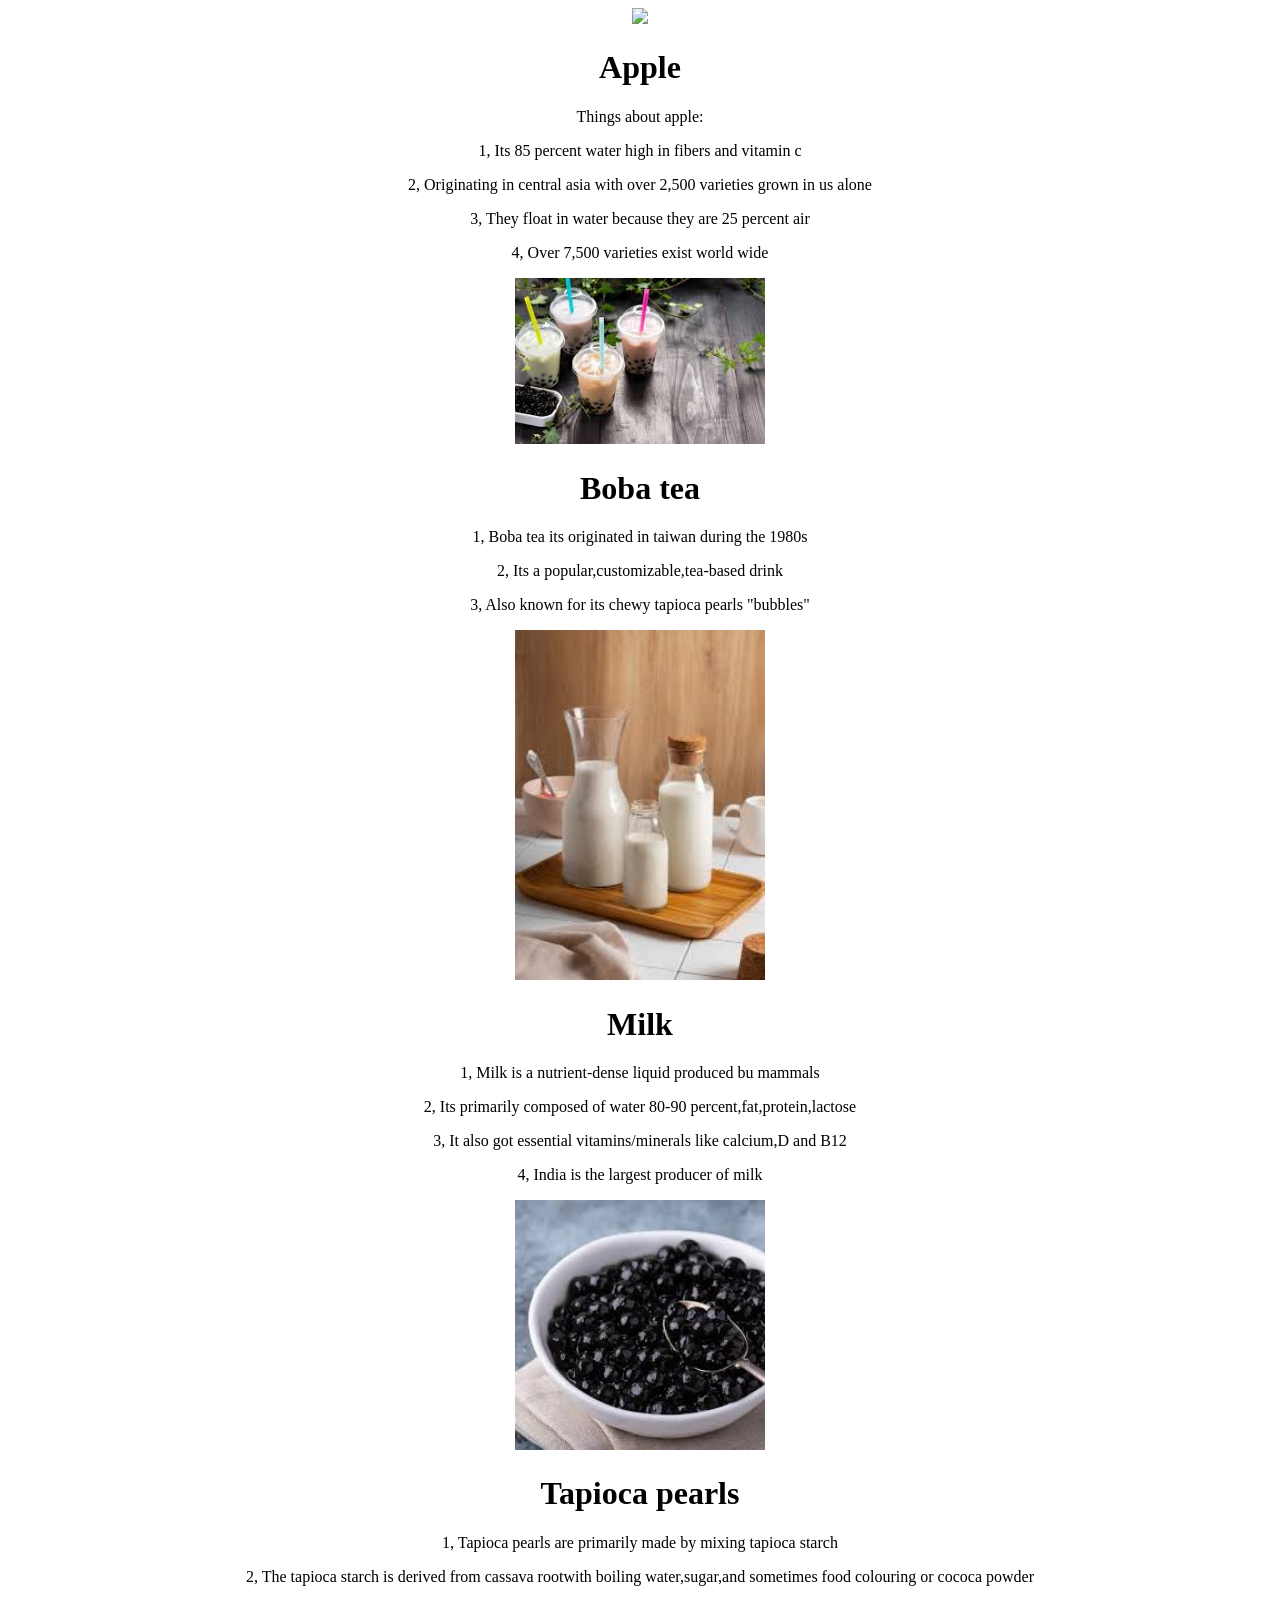
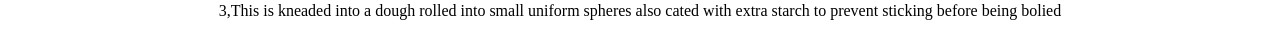
==== index.html @ 7496e167 "made website" ====
<!DOCTYPE html>
<html>
    <head>
       <link rel="stylesheet" href="style.css" />
    </head>
    <body>
      <img 
        src=https://static.vecteezy.com/system/resources/thumbnails/050/967/159/small/red-apple-covered-with-water-droplets-on-white-background-photo.jpg
      >
     <h1>Apple</h1>
     <P>Things about apple:</P>
     <P>1, Its 85 percent water high in fibers and vitamin c</P>
     <P>2, Originating in central asia with over 2,500 varieties grown in us alone</P>
     <P>3, They float in water because they are 25 percent air </P>
     <P>4, Over 7,500 varieties exist world wide</P>
      <img
       src=[data-uri]
       >
       <h1>Boba tea</h1>
       <p>1, Boba tea its originated in taiwan during the 1980s</p>
       <p>2, Its a popular,customizable,tea-based drink</p>
       <p>3, Also known for its chewy tapioca pearls "bubbles"</p>
        <img 
         src=[data-uri]
        >
        <h1>Milk</h1>
        <P>1, Milk is a nutrient-dense liquid produced bu mammals</P>
        <P>2, Its primarily composed of water 80-90 percent,fat,protein,lactose</P>
        <P>3, It also got essential vitamins/minerals like calcium,D and B12</P>
        <P>4, India is the largest producer of milk</P>
        <img
        src=[data-uri]
        >
        <h1>Tapioca pearls</h1>
        <P>1, Tapioca pearls are primarily made by mixing tapioca starch</P>
        <P>2, The tapioca starch is derived from cassava rootwith boiling water,sugar,and sometimes food colouring or cococa powder </P>
        <P>3,This is kneaded into a dough rolled into small uniform spheres also cated with extra starch to prevent sticking before being bolied </p>
    </body>
</html>
---- style.css ----
img {
    width:250px

}
body {
    text-align:  center; 
    font-family: 'arial' 
     color rgb(235, 188, 119); 
     background: rgba(0, 238, 255, 0);
}
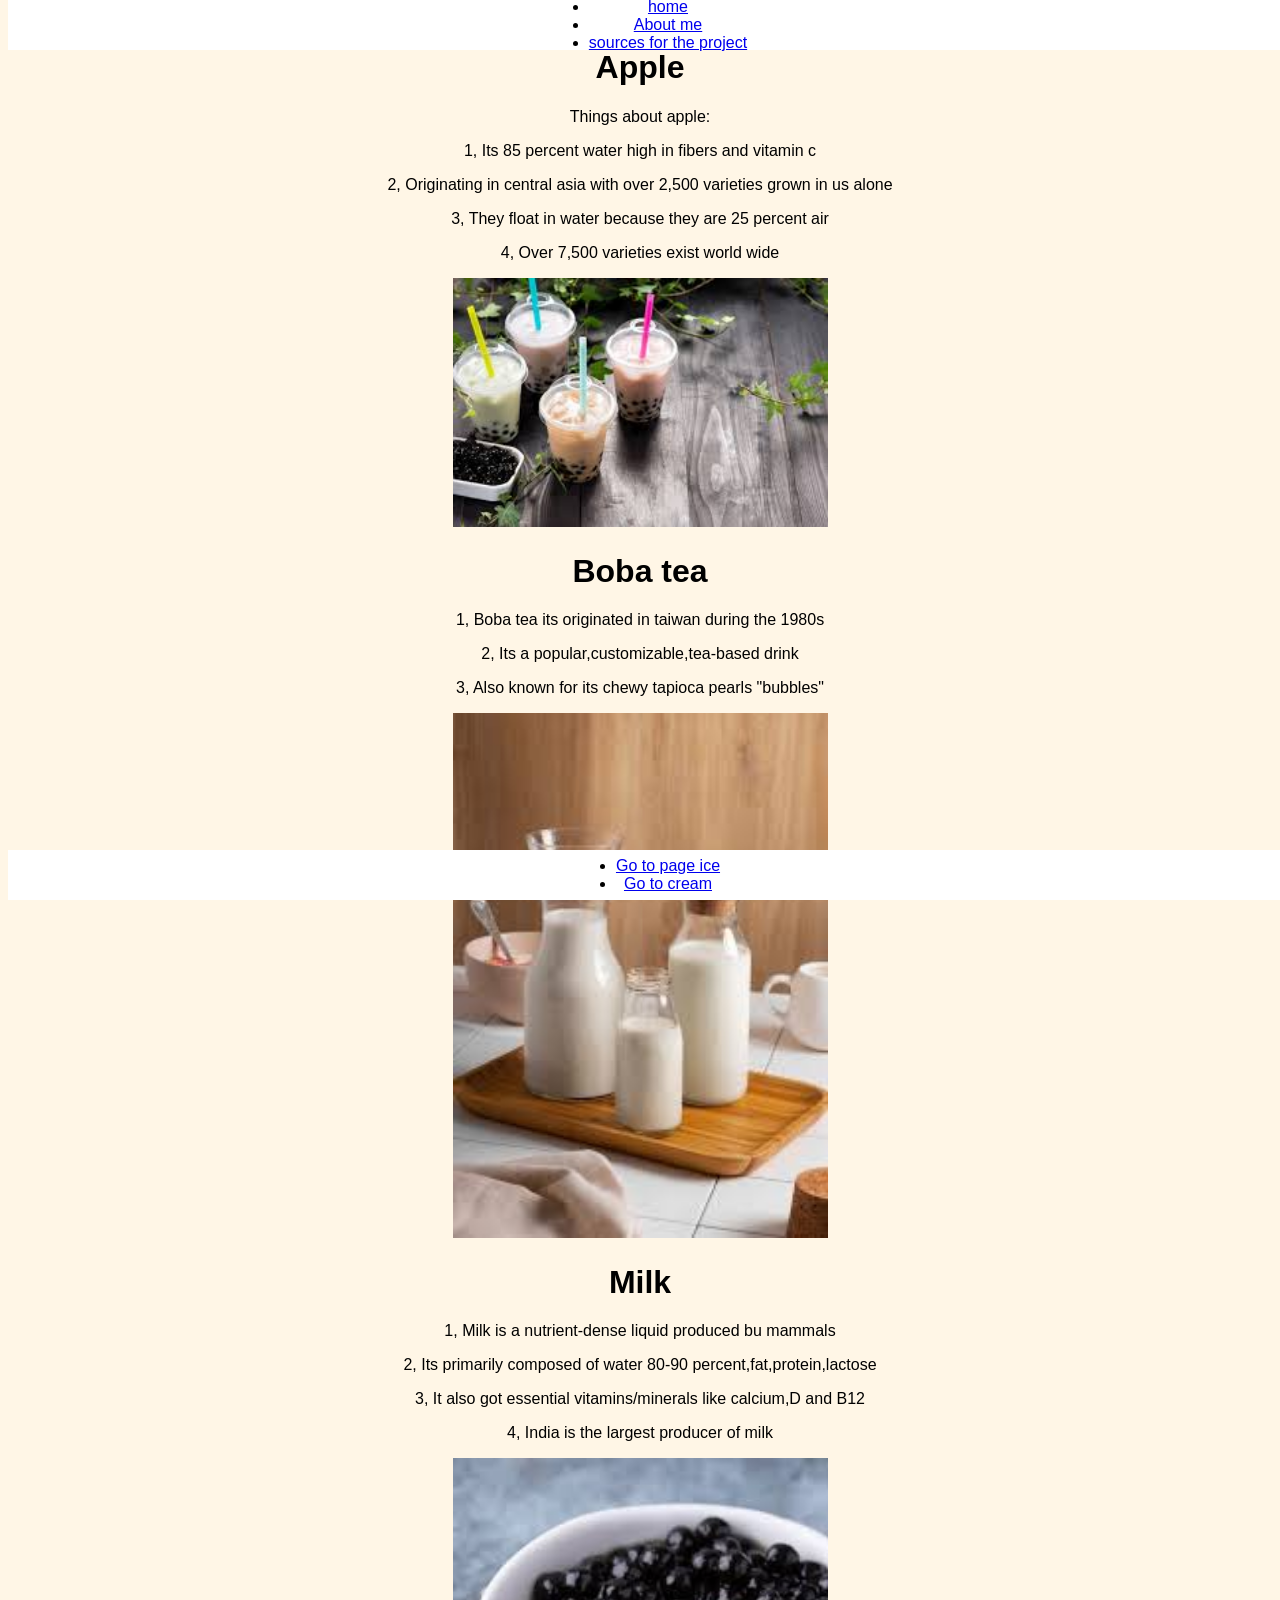
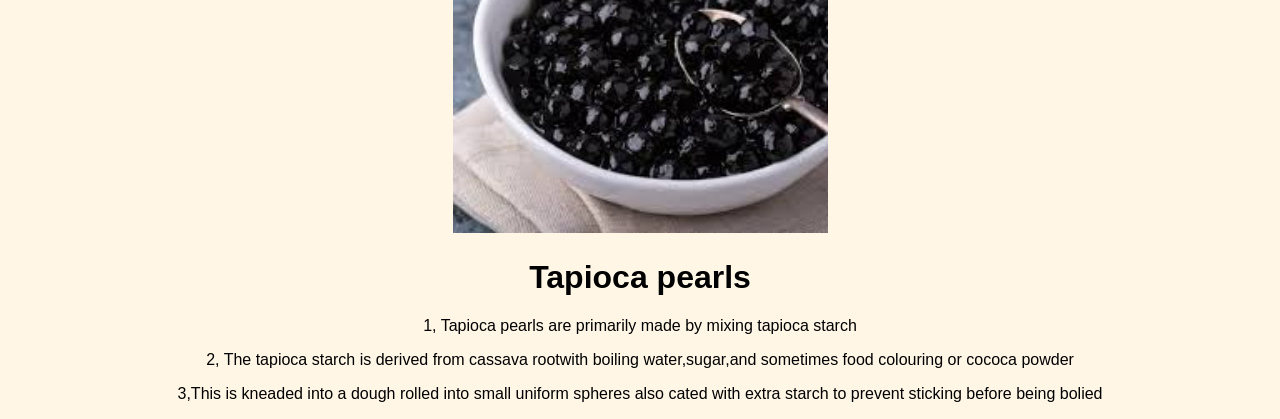
==== commit 7a7aa403: "add code" ====
--- a/index.html
+++ b/index.html
@@ -35,5 +35,38 @@
         <P>1, Tapioca pearls are primarily made by mixing tapioca starch</P>
         <P>2, The tapioca starch is derived from cassava rootwith boiling water,sugar,and sometimes food colouring or cococa powder </P>
         <P>3,This is kneaded into a dough rolled into small uniform spheres also cated with extra starch to prevent sticking before being bolied </p>
-    </body>
+    
+        <nav class="navbar top-nav">
+    
+         <ul>
+          
+          <li><a href="home.html">home</a></li>
+          <li><a href="about me.html">About me</a></li>
+          <li><a href="sources.html">sources for the project</a></li>
+         </ul>
+        </nav>
+    
+       <nav class="navbar bottom-nav">
+
+       <ul>
+      
+        <li><a href="/swirl2.html">Go to page ice</a></li>
+        <li><a href="/swirl.html">Go to cream</a></li>
+        
+      
+      
+       </ul>
+       </nav>
+       
+       
+    
+    
+    
+    
+    
+    
+    
+    
+    
+      </body>
 </html>
--- a/style.css
+++ b/style.css
@@ -4,7 +4,58 @@
 }
 body {
     text-align:  center; 
-    font-family: 'arial' 
-     color rgb(235, 188, 119); 
-     background: rgba(0, 238, 255, 0);
+    font-family:'Lucida Sans', 'Lucida Sans Regular', 'Lucida Grande', 'Lucida Sans Unicode', Geneva, Verdana, sans-serif;  
+    color: rgb(0, 0, 0); 
+    background-color: rgb(255, 246, 230);
+   
+    .container{
+    text-align:center'
+    }
+
+
+}
+img{ 
+    width:375px
+
+}
+
+.navbar {
+  position: fixed;
+  width: 100%;
+  height: 50px; /* Small height */
+  background: #ffffff;
+  display: flex;
+  justify-content: center;
+  align-items: center;
+  z-index: 1000;
+}
+
+.top-nav { top: 0; }
+.bottom-nav { bottom: 0; }
+
+/* Horizontal Link Alignment */
+.nav-links {
+  display: flex; /* Aligns links in one horizontal line */
+  gap: 30px;
+}
+
+.nav-links a {
+  color: rgb(255, 153, 0);
+  text-decoration: none;
+  font-size: 14px;
+  position: relative;
+  transition: color 0.3s ease;
+}
+
+/* Hover Animation: Growing Underline */
+.nav-links a::after {
+  content: '';
+  position: absolute;
+  width: 0;
+  height: 2px;
+  bottom: -5px;
+  left: 50%;
+  background: #ff9100; /* Animation color */
+  transition: all 0.9s ease;
+  transform: translateX(-65%);
 }
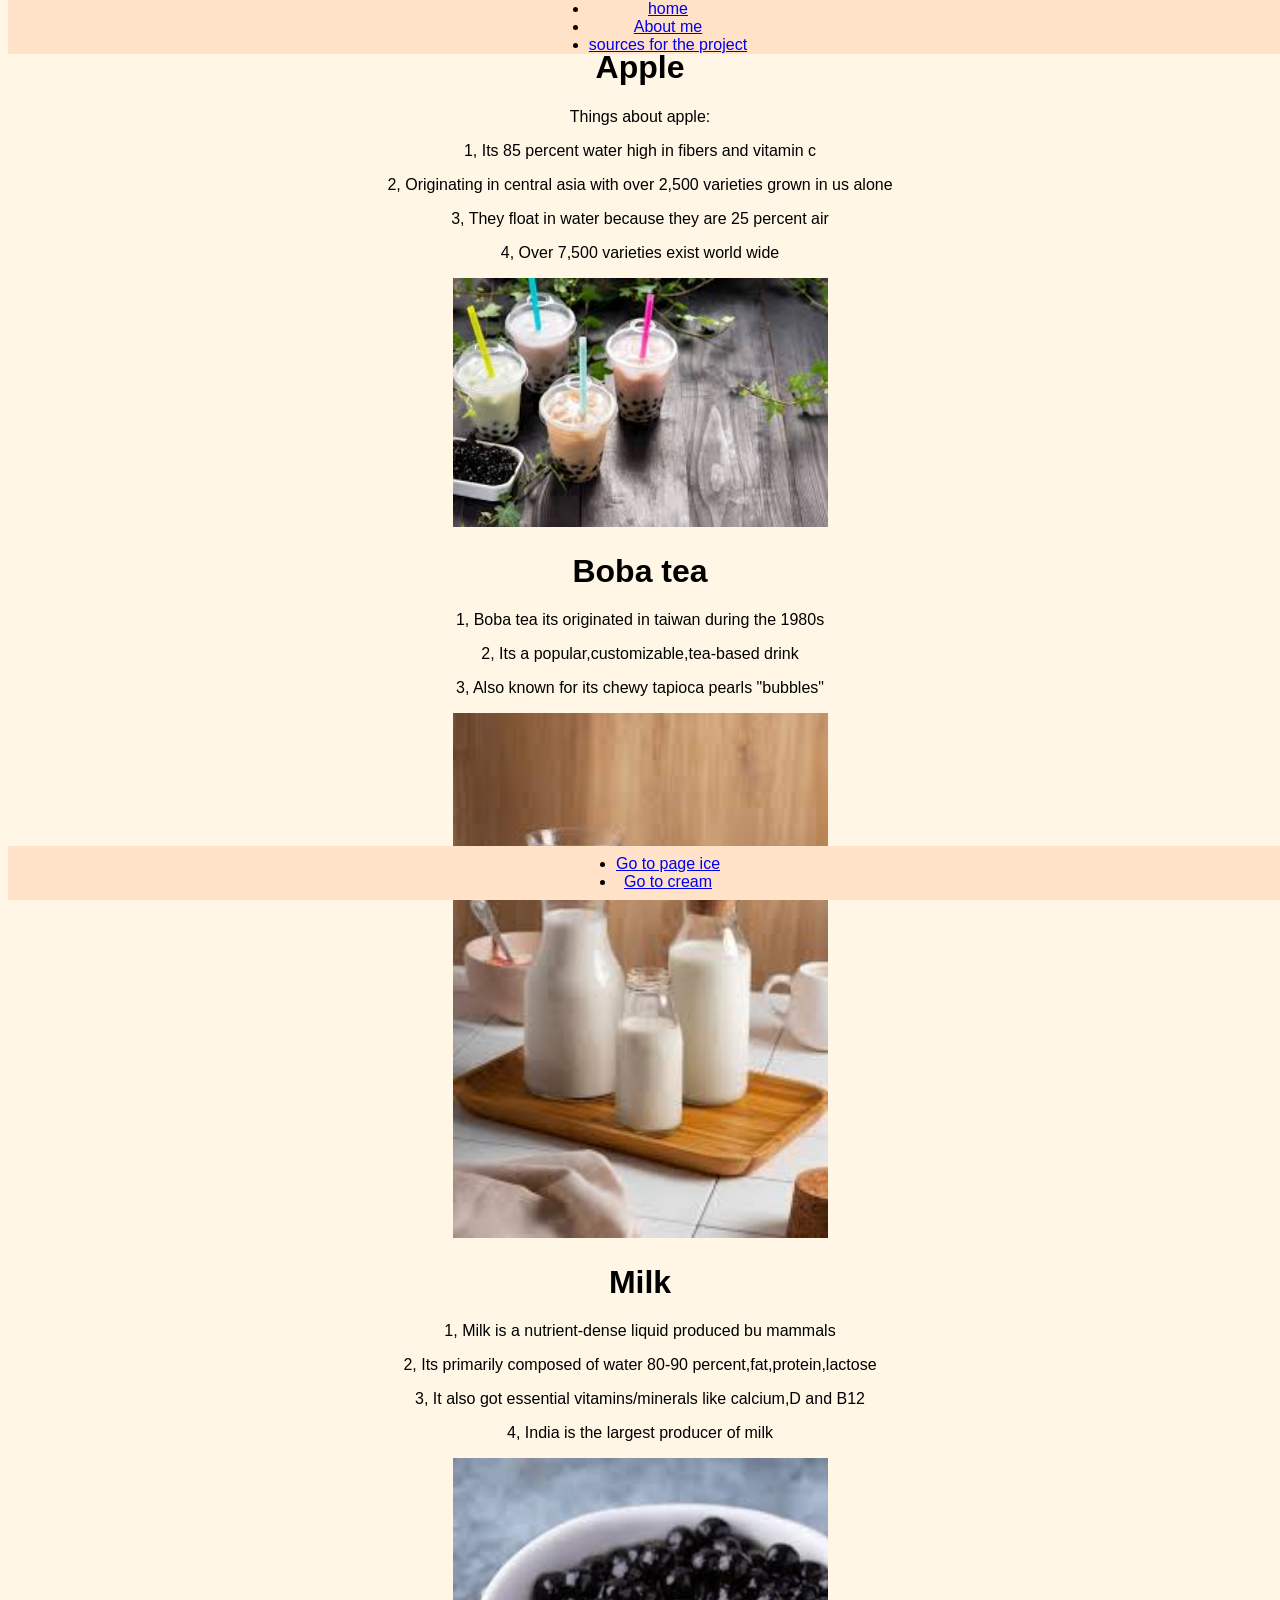
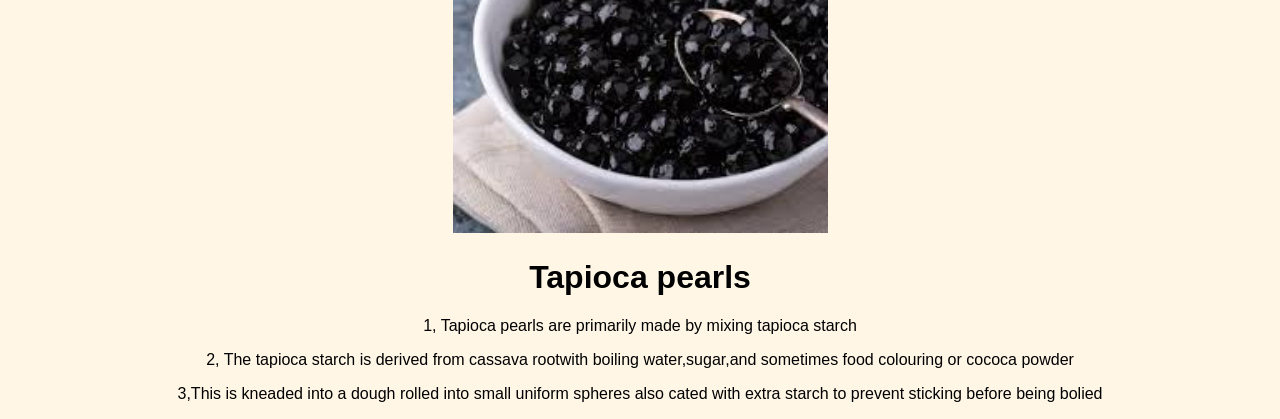
==== commit 67108866: "fix stuff" ====
--- a/index.html
+++ b/index.html
@@ -58,7 +58,15 @@
        </ul>
        </nav>
        
+      
+
+
+
+        
+        
+      
        
+
     
     
     
--- a/style.css
+++ b/style.css
@@ -8,12 +8,30 @@
     color: rgb(0, 0, 0); 
     background-color: rgb(255, 246, 230);
    
-    .container{
-    text-align:center'
-    }
+   
+
+    
+}
 
 
-}
+
+
+
+
+
+
+
+
+
+
+
+
+
+
+
+
+
+
 img{ 
     width:375px
 
@@ -22,8 +40,8 @@
 .navbar {
   position: fixed;
   width: 100%;
-  height: 50px; /* Small height */
-  background: #ffffff;
+  height: 54px;
+  background: #ffe2c7;
   display: flex;
   justify-content: center;
   align-items: center;
@@ -33,21 +51,24 @@
 .top-nav { top: 0; }
 .bottom-nav { bottom: 0; }
 
-/* Horizontal Link Alignment */
 .nav-links {
-  display: flex; /* Aligns links in one horizontal line */
-  gap: 30px;
+  display: flex;
+  gap: 40px;
 }
 
 .nav-links a {
   color: rgb(255, 153, 0);
   text-decoration: none;
-  font-size: 14px;
+  font-size: 13px;
   position: relative;
-  transition: color 0.3s ease;
+  transition: color 1s ease;
+  
+  /* Slide in animation properties */
+  display: inline-block;
+  opacity: 0;
+  animation: slideIn 5s ease-out forwards;
 }
 
-/* Hover Animation: Growing Underline */
 .nav-links a::after {
   content: '';
   position: absolute;
@@ -55,7 +76,19 @@
   height: 2px;
   bottom: -5px;
   left: 50%;
-  background: #ff9100; /* Animation color */
+  background: #000000;
   transition: all 0.9s ease;
-  transform: translateX(-65%);
+  transform: translateX(-50%);
+}
+
+/* Keyframes for the slide-in effect */
+@keyframes slideIn {
+  0% {
+    transform: translateY(-20px); /* Starts above the final position */
+    opacity: 0;
+  }
+  100% {
+    transform: translateY(0); /* Moves into the final position */
+    opacity: 1;
+  }
 }
